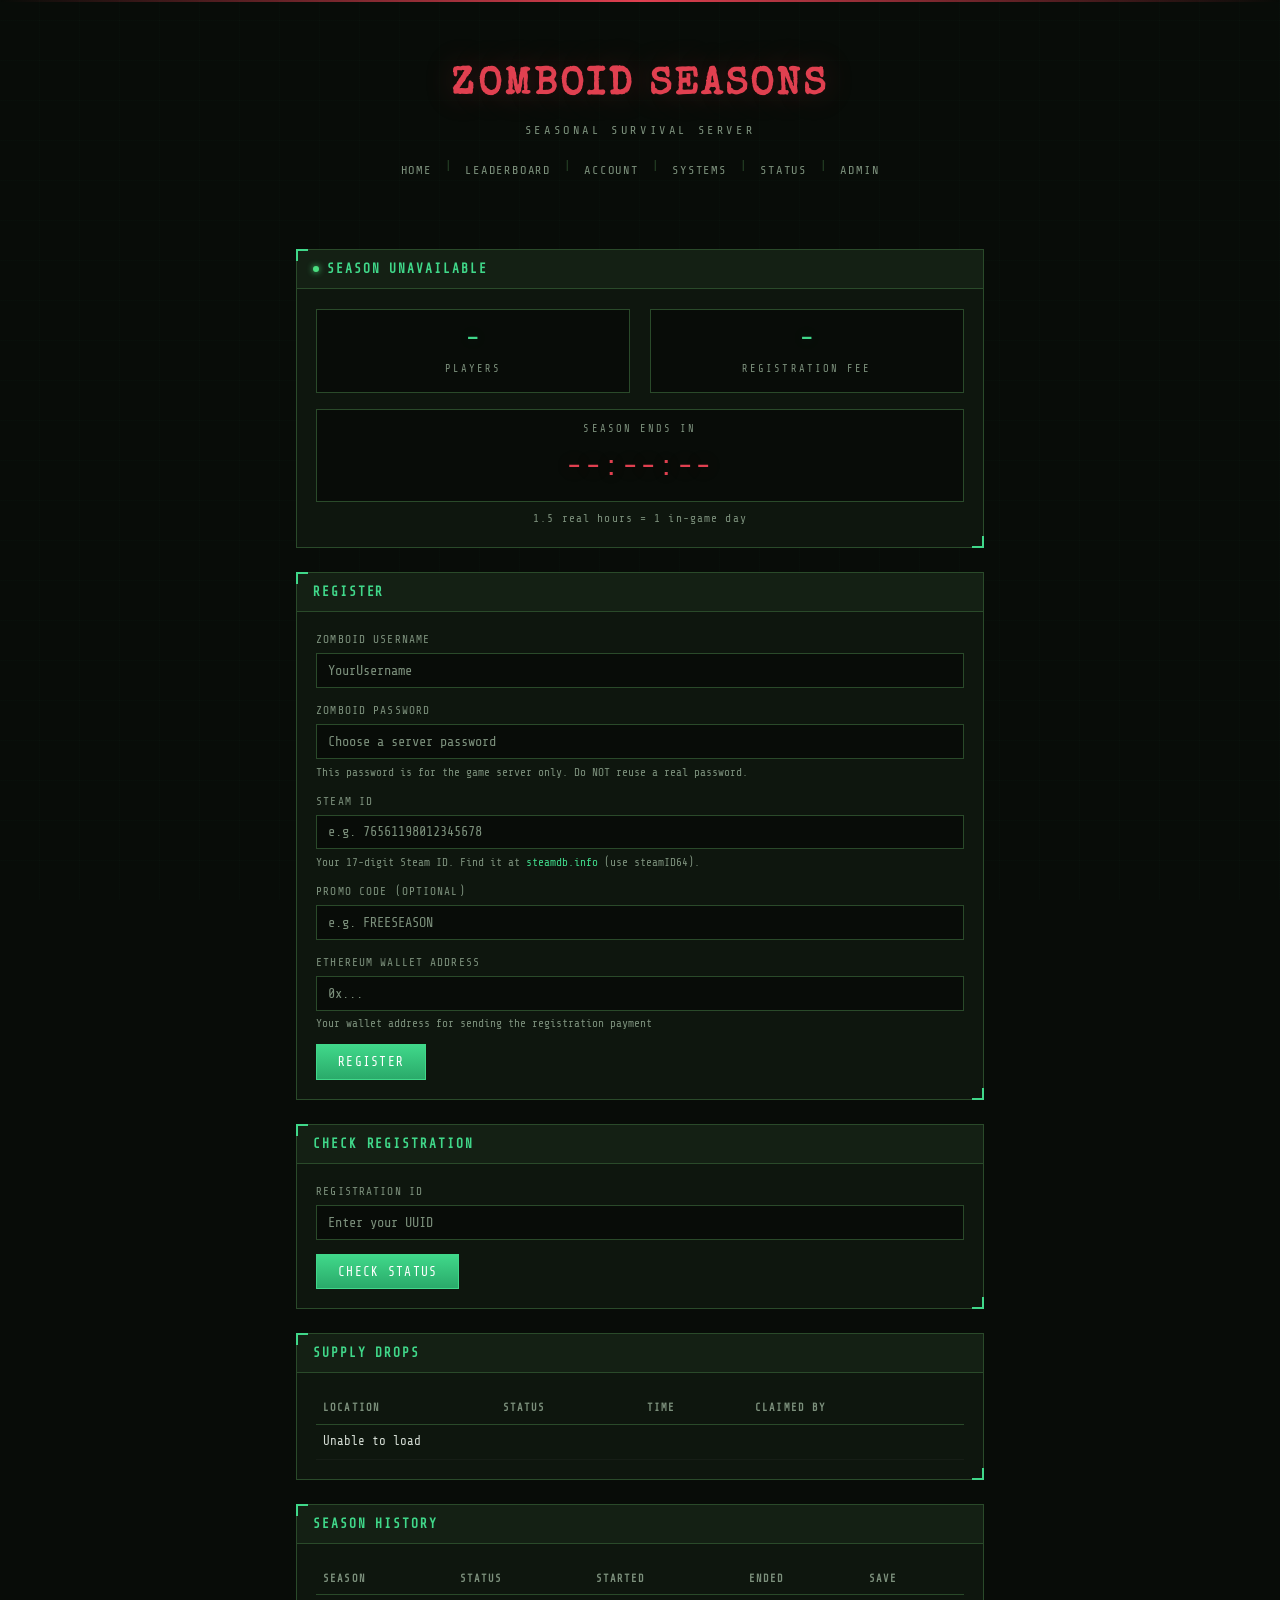
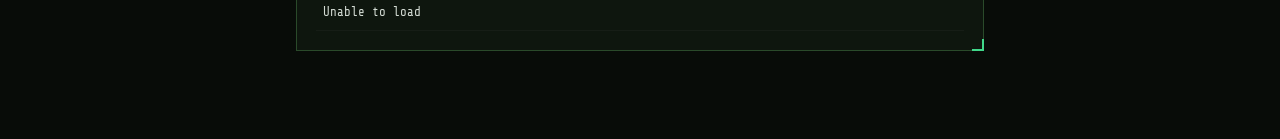
==== static/index.html @ ae5915f4 "Initial commit" ====
<!DOCTYPE html>
<html lang="en">
<head>
<meta charset="utf-8">
<meta name="viewport" content="width=device-width,initial-scale=1">
<title>Zomboid Seasons — Seasonal PZ Survival Server</title>
<meta name="description" content="Competitive 90-day Project Zomboid survival seasons with ETH registration, zombie kill leaderboards, and supply drops. Build 42.">
<meta name="keywords" content="Project Zomboid, PZ server, survival, seasonal, zombie, Ethereum, Build 42, multiplayer">
<meta property="og:title" content="Zomboid Seasons — Seasonal PZ Survival Server">
<meta property="og:description" content="Competitive 90-day Project Zomboid survival seasons with ETH registration, zombie kill leaderboards, and supply drops.">
<meta property="og:type" content="website">
<meta property="og:url" content="https://zomboid.example.com/">
<link rel="canonical" href="https://zomboid.example.com/">
<link rel="stylesheet" href="fonts/fonts.css">
<link rel="stylesheet" href="common.css">
<link rel="stylesheet" href="index.css">
<script src="nav.js" defer></script>
</head>
<body>
<main>
  <header>
    <h1>Zomboid Seasons</h1>
    <div class="sub" id="server-sub">Seasonal Survival Server</div>
    <nav></nav>
  </header>

  <section class="panel">
    <div class="ph"><span class="dot"></span><h2 id="s-title">Current Season</h2></div>
    <div class="pb">
      <div class="stats">
        <div class="stat"><span class="v" id="p-count">-</span><span class="l">Players</span></div>
        <div class="stat"><span class="v" id="reg-cost">-</span><span class="l">Registration Fee</span></div>
      </div>
      <div class="cb"><div class="l">Season Ends In</div><div class="cd" id="countdown">--:--:--</div></div>
      <div class="time-info" id="game-time"></div>
      <div class="time-info">1.5 real hours = 1 in-game day</div>
    </div>
  </section>

  <section class="panel">
    <div class="ph"><h2>Register</h2></div>
    <div class="pb">
      <form id="reg-form">
        <label for="f_name">Zomboid Username</label>
        <input type="text" id="f_name" required maxlength="50" placeholder="YourUsername">
        <label for="f_pass">Zomboid Password</label>
        <input type="password" id="f_pass" required maxlength="128" placeholder="Choose a server password">
        <small>This password is for the game server only. Do NOT reuse a real password.</small>
        <label for="f_steam">Steam ID</label>
        <input type="text" id="f_steam" required placeholder="e.g. 76561198012345678" pattern="[0-9]{17}">
        <small>Your 17-digit Steam ID. Find it at <a href="https://steamdb.info" target="_blank">steamdb.info</a> (use steamID64).</small>
        <label for="f_promo">Promo Code (optional)</label>
        <input type="text" id="f_promo" placeholder="e.g. FREESEASON">
        <div id="eth-field">
          <label for="f_eth">Ethereum Wallet Address</label>
          <input type="text" id="f_eth" placeholder="0x..." pattern="0x[0-9a-fA-F]{40}">
          <small>Your wallet address for sending the registration payment</small>
        </div>
        <button type="submit" id="reg-btn">Register</button>
      </form>
      <div id="reg-result" class="hidden"></div>
    </div>
  </section>

  <section class="panel">
    <div class="ph"><h2>Check Registration</h2></div>
    <div class="pb">
      <form id="chk-form">
        <label for="reg_id">Registration ID</label>
        <input type="text" id="reg_id" required placeholder="Enter your UUID">
        <button type="submit">Check Status</button>
      </form>
      <div id="chk-result" class="hidden"></div>
    </div>
  </section>

  <section class="panel">
    <div class="ph"><h2>Supply Drops</h2></div>
    <div class="pb">
      <table><thead>
        <tr><th>Location</th><th>Status</th><th>Time</th><th>Claimed By</th></tr>
      </thead><tbody id="drops-tbody"><tr><td colspan="4">Loading...</td></tr></tbody></table>
      <div id="drops-empty" class="hidden drops-empty">
        No supply drops yet this season.
      </div>
    </div>
  </section>

  <section class="panel">
    <div class="ph"><h2>Season History</h2></div>
    <div class="pb">
      <table><thead>
        <tr><th>Season</th><th>Status</th><th>Started</th><th>Ended</th><th>Save</th></tr>
      </thead><tbody id="s-tbody"><tr><td colspan="5">Loading...</td></tr></tbody></table>
    </div>
  </section>
</main>

<script src="index.js"></script>
</body>
</html>
---- static/fonts/fonts.css ----
/* latin */
@font-face {
  font-family: 'Share Tech Mono';
  font-style: normal;
  font-weight: 400;
  font-display: swap;
  src: url(share-tech-mono-latin.woff2) format('woff2');
  unicode-range: U+0000-00FF, U+0131, U+0152-0153, U+02BB-02BC, U+02C6, U+02DA, U+02DC, U+0304, U+0308, U+0329, U+2000-206F, U+20AC, U+2122, U+2191, U+2193, U+2212, U+2215, U+FEFF, U+FFFD;
}
/* latin-ext */
@font-face {
  font-family: 'Special Elite';
  font-style: normal;
  font-weight: 400;
  font-display: swap;
  src: url(special-elite-latin-ext.woff2) format('woff2');
  unicode-range: U+0100-02BA, U+02BD-02C5, U+02C7-02CC, U+02CE-02D7, U+02DD-02FF, U+0304, U+0308, U+0329, U+1D00-1DBF, U+1E00-1E9F, U+1EF2-1EFF, U+2020, U+20A0-20AB, U+20AD-20C0, U+2113, U+2C60-2C7F, U+A720-A7FF;
}
/* latin */
@font-face {
  font-family: 'Special Elite';
  font-style: normal;
  font-weight: 400;
  font-display: swap;
  src: url(special-elite-latin.woff2) format('woff2');
  unicode-range: U+0000-00FF, U+0131, U+0152-0153, U+02BB-02BC, U+02C6, U+02DA, U+02DC, U+0304, U+0308, U+0329, U+2000-206F, U+20AC, U+2122, U+2191, U+2193, U+2212, U+2215, U+FEFF, U+FFFD;
}
---- static/common.css ----
/* ── Zomboid Seasons — Shared Styles ── */

:root {
  --bg: #080c08;
  --panel: #0e160e;
  --panel2: #142014;
  --brd: #2a4a2a;
  --cu: #40d88a;
  --cug: rgba(64, 216, 138, .2);
  --cud: #2aaa6a;
  --red: #e04050;
  --redg: rgba(224, 64, 80, .25);
  --grn: #4ade80;
  --yel: #fbbf24;
  --ered: #f87171;
  --txt: #d4dcd4;
  --dim: #7c907c;
  --f: 'Share Tech Mono', 'Courier New', monospace;
  --fh: 'Special Elite', serif;
}

* { margin: 0; padding: 0; box-sizing: border-box }

body {
  font-family: var(--f);
  background: var(--bg);
  color: var(--txt);
  min-height: 100vh;
  line-height: 1.6;
}

/* subtle grid overlay */
body::before {
  content: '';
  position: fixed;
  inset: 0;
  background:
    repeating-linear-gradient(0deg, transparent, transparent 39px, rgba(45, 106, 79, .03) 39px, rgba(45, 106, 79, .03) 40px),
    repeating-linear-gradient(90deg, transparent, transparent 39px, rgba(45, 106, 79, .03) 39px, rgba(45, 106, 79, .03) 40px);
  pointer-events: none;
  z-index: 0;
}

/* top accent line */
body::after {
  content: '';
  position: fixed;
  top: 0; left: 0; right: 0;
  height: 2px;
  background: linear-gradient(90deg, transparent, var(--red), transparent);
  z-index: 100;
}

main {
  position: relative;
  z-index: 1;
  max-width: 720px;
  margin: 0 auto;
  padding: 2rem 1rem 4rem;
}

/* ── Header & Nav ── */

header {
  text-align: center;
  margin-bottom: 2.5rem;
  padding: 1.5rem 0;
}

header h1 {
  font-family: var(--fh);
  font-size: clamp(1.6rem, 5vw, 2.4rem);
  color: var(--red);
  letter-spacing: .08em;
  text-transform: uppercase;
  text-shadow: 0 0 30px var(--redg);
}

header .sub {
  font-size: .75rem;
  color: var(--dim);
  letter-spacing: .3em;
  text-transform: uppercase;
  margin-top: .25rem;
}

nav {
  display: flex;
  justify-content: center;
  gap: 0;
  margin-top: 1rem;
  font-size: .75rem;
  letter-spacing: .15em;
  text-transform: uppercase;
}

nav a {
  color: var(--dim);
  text-decoration: none;
  padding: .3rem .6rem;
  transition: color .2s;
}

nav a:hover { color: var(--txt); text-decoration: none }
nav a.active { color: var(--grn) }
nav a.active::before { content: '[ ' }
nav a.active::after  { content: ' ]' }
nav .sep { color: var(--brd); padding: 0 .2rem; user-select: none }

/* ── Panels ── */

.panel {
  background: var(--panel);
  border: 1px solid var(--brd);
  margin-bottom: 1.5rem;
  position: relative;
  animation: fadeIn .4s ease both;
}

.panel:nth-child(2) { animation-delay: .07s }
.panel:nth-child(3) { animation-delay: .14s }

.panel::before,
.panel::after {
  content: '';
  position: absolute;
  width: 10px;
  height: 10px;
}

.panel::before {
  top: -1px; left: -1px;
  border-top: 2px solid var(--cu);
  border-left: 2px solid var(--cu);
}

.panel::after {
  bottom: -1px; right: -1px;
  border-bottom: 2px solid var(--cu);
  border-right: 2px solid var(--cu);
}

.ph {
  padding: .55rem 1rem;
  border-bottom: 1px solid var(--brd);
  background: var(--panel2);
  display: flex;
  align-items: center;
  gap: .5rem;
}

.ph h2 {
  font-size: .8rem;
  letter-spacing: .15em;
  text-transform: uppercase;
  color: var(--cu);
}

.dot {
  width: 6px;
  height: 6px;
  border-radius: 50%;
  background: var(--grn);
  box-shadow: 0 0 6px var(--grn);
}

.pb { padding: 1.2rem }

/* ── Form Elements ── */

label {
  display: block;
  font-size: .7rem;
  color: var(--dim);
  letter-spacing: .1em;
  text-transform: uppercase;
  margin-bottom: .25rem;
}

input[type="text"],
input[type="password"],
input[type="number"],
select {
  width: 100%;
  padding: .55rem .7rem;
  font-family: var(--f);
  font-size: .85rem;
  color: var(--txt);
  background: var(--bg);
  border: 1px solid var(--brd);
  outline: none;
  margin-bottom: .9rem;
  transition: border-color .2s;
}

input:focus,
select:focus {
  border-color: var(--cu);
  box-shadow: 0 0 8px var(--cug);
}

input::placeholder { color: var(--dim) }

button {
  font-family: var(--f);
  font-size: .8rem;
  letter-spacing: .1em;
  text-transform: uppercase;
  padding: .6rem 1.3rem;
  cursor: pointer;
  border: 1px solid var(--cu);
  background: linear-gradient(180deg, var(--cu), var(--cud));
  color: #fff;
  transition: all .2s;
}

button:hover:not(:disabled) {
  box-shadow: 0 0 15px var(--cug);
  filter: brightness(1.1);
}

button:disabled { opacity: .5; cursor: not-allowed }

/* ── Tables ── */

table { width: 100%; border-collapse: collapse; font-size: .78rem }

th {
  text-align: left;
  font-size: .65rem;
  color: var(--dim);
  letter-spacing: .1em;
  text-transform: uppercase;
  padding: .45rem;
  border-bottom: 1px solid var(--brd);
}

td {
  padding: .45rem;
  border-bottom: 1px solid rgba(255, 255, 255, .03);
}

tr:hover td { background: rgba(45, 106, 79, .03) }

/* ── Inline Elements ── */

code {
  font-family: var(--f);
  font-size: .85em;
  color: var(--cu);
  background: var(--bg);
  padding: .1em .3em;
}

a { color: var(--cu); text-decoration: none }
a:hover { text-decoration: underline }

/* ── Status Colors ── */

.s-ok   { color: var(--grn) }
.s-wait { color: var(--yel) }
.s-no   { color: var(--ered) }

/* ── Utilities ── */

.hidden { display: none !important }

/* ── Animation ── */

@keyframes fadeIn {
  from { opacity: 0; transform: translateY(6px) }
  to   { opacity: 1; transform: translateY(0) }
}

/* ── Mobile (≤480px — small Android phones) ── */

@media (max-width: 480px) {
  main { padding: 1rem .4rem 3rem }

  header h1 { font-size: 1.4rem }
  header .sub { font-size: .65rem; letter-spacing: .2em }

  nav { flex-wrap: wrap; gap: .1rem; font-size: .65rem }
  nav .sep { padding: 0 .1rem }

  .ph { padding: .45rem .6rem }
  .ph h2 { font-size: .7rem }
  .pb { padding: .8rem .6rem }

  table { font-size: .68rem }
  th { font-size: .58rem; padding: .35rem .25rem }
  td { padding: .35rem .25rem }

  input[type="text"],
  input[type="password"],
  input[type="number"],
  select { font-size: .78rem; padding: .45rem .5rem }

  button { font-size: .72rem; padding: .5rem .8rem }
}
---- static/index.css ----
/* ── Index Page — Specific Styles ── */

.panel:nth-child(4) { animation-delay: .21s }

small {
  display: block;
  font-size: .7rem;
  color: var(--dim);
  margin-top: -.6rem;
  margin-bottom: .7rem;
}

/* ── Season Stats ── */

.stats {
  display: flex;
  gap: 1.2rem;
  margin-bottom: 1rem;
}

.stat {
  text-align: center;
  flex: 1;
  padding: .7rem;
  background: var(--bg);
  border: 1px solid var(--brd);
}

.stat .v {
  display: block;
  font-size: 1.8rem;
  color: var(--cu);
  text-shadow: 0 0 15px var(--cug);
  line-height: 1.2;
}

.stat .l {
  font-size: .65rem;
  color: var(--dim);
  letter-spacing: .2em;
  text-transform: uppercase;
}

/* ── Countdown ── */

.cb {
  text-align: center;
  padding: .7rem;
  background: var(--bg);
  border: 1px solid var(--brd);
}

.cb .l {
  font-size: .65rem;
  color: var(--dim);
  letter-spacing: .2em;
  text-transform: uppercase;
  margin-bottom: .2rem;
}

.cd {
  font-size: clamp(1.3rem, 4vw, 1.9rem);
  color: var(--red);
  text-shadow: 0 0 20px var(--redg);
  letter-spacing: .08em;
}

/* ── Time Info ── */

.time-info {
  text-align: center;
  font-size: .7rem;
  color: var(--dim);
  letter-spacing: .1em;
  margin-top: .5rem;
}

/* ── Messages ── */

.msg {
  padding: .8rem;
  border: 1px solid var(--brd);
  background: var(--bg);
  margin-top: 1rem;
}

.msg.err { border-color: var(--ered) }
.msg.ok  { border-color: var(--grn) }
.msg p   { margin-bottom: .3rem }

.pw-warn {
  padding: .6rem;
  border: 1px solid var(--red);
  background: rgba(139, 0, 0, .1);
  color: var(--red);
  font-size: .85rem;
  margin-top: .5rem;
}

/* ── Empty State ── */

.drops-empty {
  text-align: center;
  padding: 1rem;
  color: var(--dim);
}

/* ── Responsive ── */

@media (max-width: 500px) {
  .stats { flex-direction: column; gap: .7rem }
}

@media (max-width: 480px) {
  .stat .v { font-size: 1.3rem }
  .stat .l { font-size: .58rem }
  small { font-size: .63rem }
}
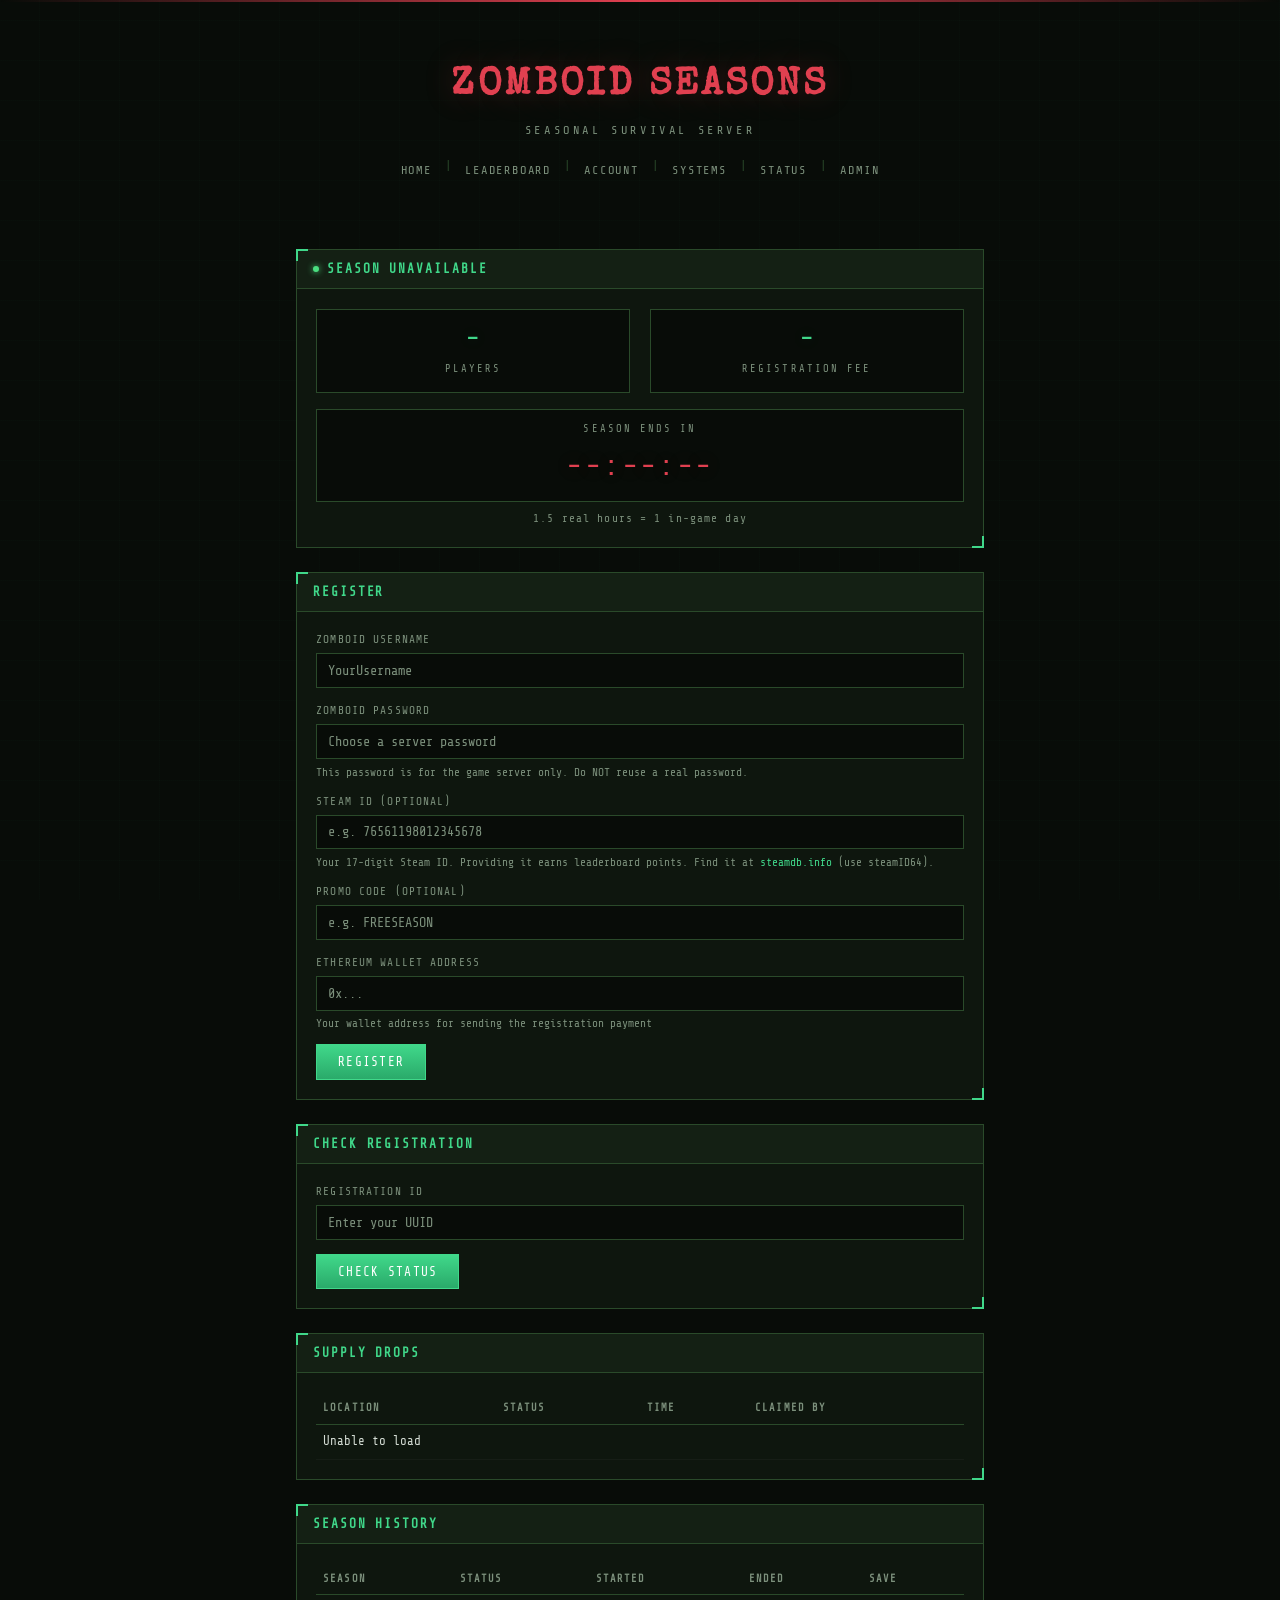
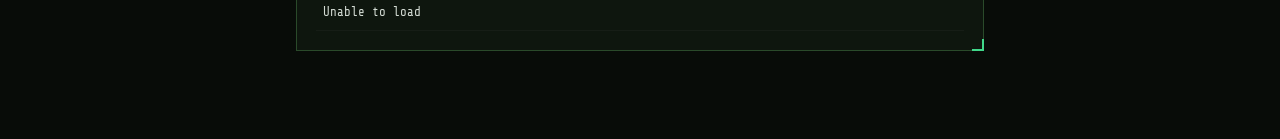
==== commit 6c5e5cf9: "Initial commit" ====
--- a/static/index.html
+++ b/static/index.html
@@ -9,8 +9,8 @@
 <meta property="og:title" content="Zomboid Seasons — Seasonal PZ Survival Server">
 <meta property="og:description" content="Competitive 90-day Project Zomboid survival seasons with ETH registration, zombie kill leaderboards, and supply drops.">
 <meta property="og:type" content="website">
-<meta property="og:url" content="https://zomboid.example.com/">
-<link rel="canonical" href="https://zomboid.example.com/">
+<meta property="og:url" content="https://zomboid.princeofcrypto.com/">
+<link rel="canonical" href="https://zomboid.princeofcrypto.com/">
 <link rel="stylesheet" href="fonts/fonts.css">
 <link rel="stylesheet" href="common.css">
 <link rel="stylesheet" href="index.css">
@@ -46,9 +46,9 @@
         <label for="f_pass">Zomboid Password</label>
         <input type="password" id="f_pass" required maxlength="128" placeholder="Choose a server password">
         <small>This password is for the game server only. Do NOT reuse a real password.</small>
-        <label for="f_steam">Steam ID</label>
-        <input type="text" id="f_steam" required placeholder="e.g. 76561198012345678" pattern="[0-9]{17}">
-        <small>Your 17-digit Steam ID. Find it at <a href="https://steamdb.info" target="_blank">steamdb.info</a> (use steamID64).</small>
+        <label for="f_steam">Steam ID (optional)</label>
+        <input type="text" id="f_steam" placeholder="e.g. 76561198012345678" pattern="[0-9]{17}">
+        <small>Your 17-digit Steam ID. Providing it earns leaderboard points. Find it at <a href="https://steamdb.info" target="_blank">steamdb.info</a> (use steamID64).</small>
         <label for="f_promo">Promo Code (optional)</label>
         <input type="text" id="f_promo" placeholder="e.g. FREESEASON">
         <div id="eth-field">
